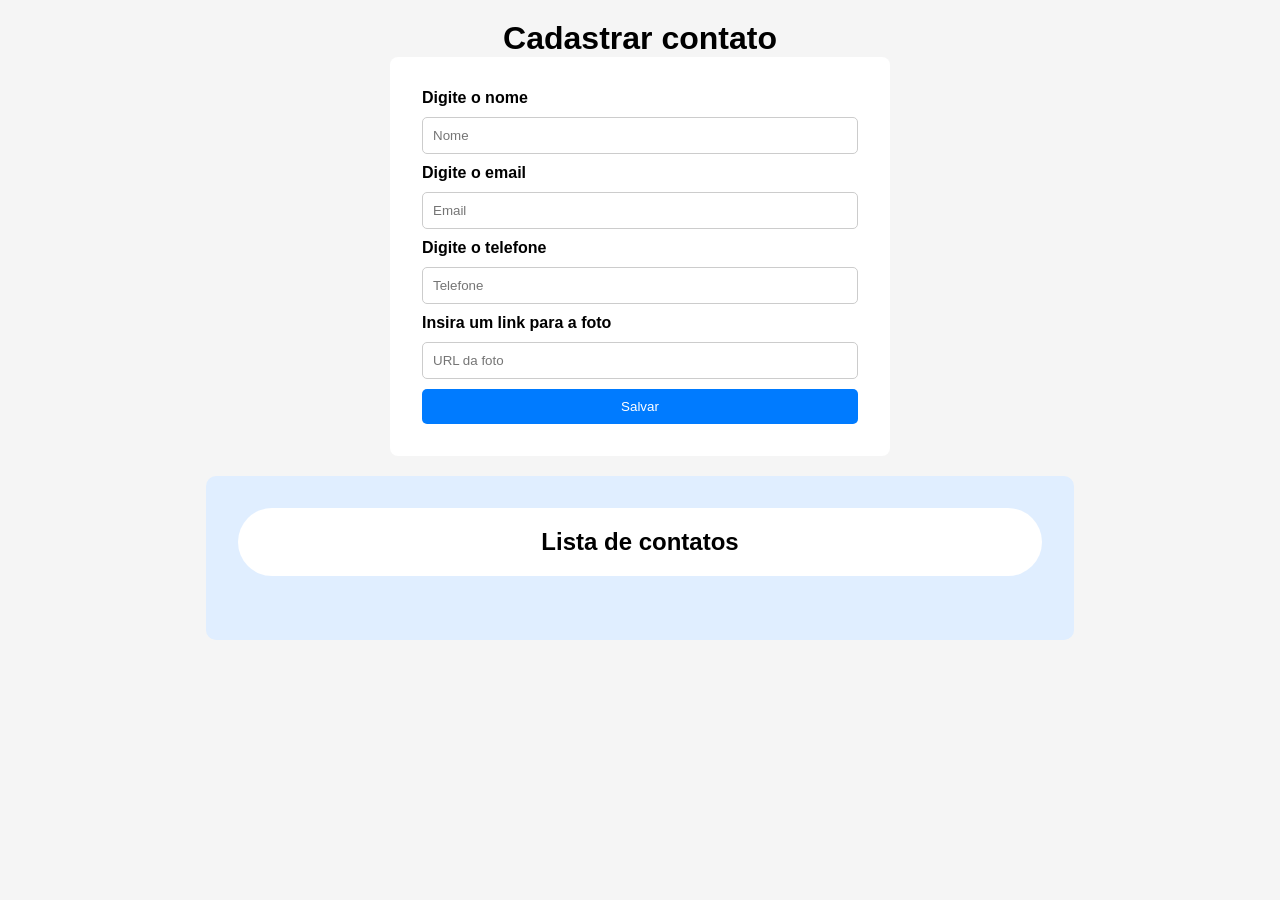
==== index.html @ 6724c6f5 "estrutura inicial da atividade, HTML, CSS e JS" ====
<!DOCTYPE html>
<html lang="pt-BR">

<head>
    <meta charset="UTF-8">
    <title>Lista de Contatos</title>
    <link rel="stylesheet" href="style.css">
    <script src="./app.js" defer type="module"></script>
</head>

<body>

    <main>
        <h1>Cadastrar contato</h1>

        <article>
            <form id="form-contato">
                <label for="form-contato"> Digite o nome
                    <input type="text" id="nome" placeholder="Nome" required>
                </label>
                <label for="form-contato"> Digite o email
                    <input type="email" id="email" placeholder="Email" required>
                </label>
                <label for="form-contato"> Digite o telefone
                    <input type="text" id="telefone" placeholder="Telefone" required>
                </label>
                <label for="form-contato"> Insira um link para a foto
                    <input type="text" id="foto" placeholder="URL da foto" required>
                </label>
                <button type="submit">Salvar</button>
            </form>
        </article>
        
        <aside>
            <h2>Lista de contatos</h2>
            <div id="lista-contatos" class="lista"></div>
        </aside>
    </main>
</body>

</html>
---- style.css ----
* {
    padding: 0;
    margin: 0;
    box-sizing: border-box;
}

body {
    font-family: Arial, sans-serif;
    background: hsl(0, 0%, 96%);
    padding: 20px;
}

h1 {
    text-align: center;
}

form {
    background: white;
    padding: 2em;
    border-radius: 8px;
    max-width: 500px;
    margin: 0 auto 20px;
    display: flex;
    flex-direction: column;
    gap: 10px;

    label {
        font-weight: bold;
        gap: 10px;
        display: flex;
        flex-direction: column;
    }
}

aside {
    margin: 0 auto;
    text-align: center;
    padding: 2em;
    background-color: hsl(213, 100%, 94%);
    border-radius: 10px;
    max-width: 70%;

    h2 {
        background-color: hsl(0, 0%, 100%);
        padding: 20px;
        border-radius: 50px;
    }
}

input {
    padding: 10px;
    border: 1px solid hsl(0, 0%, 80%);
    border-radius: 5px;
}

button {
    padding: 10px;
    background: hsl(211, 100%, 50%);
    color: hsl(0, 0%, 100%);
    border: none;
    cursor: pointer;
    border-radius: 5px;
}

button:hover {
    background: hsl(211, 100%, 35%);
}

.lista {
    display: grid;
    grid-template-columns: repeat(auto-fill, minmax(250px, 1fr));
    gap: 15px;
    padding: 1em;
}

.card {
    background: hsl(0, 0%, 100%);
    padding: 15px;
    border-radius: 8px;
    text-align: center;
}

.card img {
    width: 100px;
    height: 100px;
    object-fit: cover;
    border-radius: 50%;
}

.card button {
    margin-top: 5px;
    margin-right: 5px;
}

.erro {
    font-weight: bold;
    font-size: 32px;
    color: red;
    text-align: center;
    margin-bottom: 10px;
}
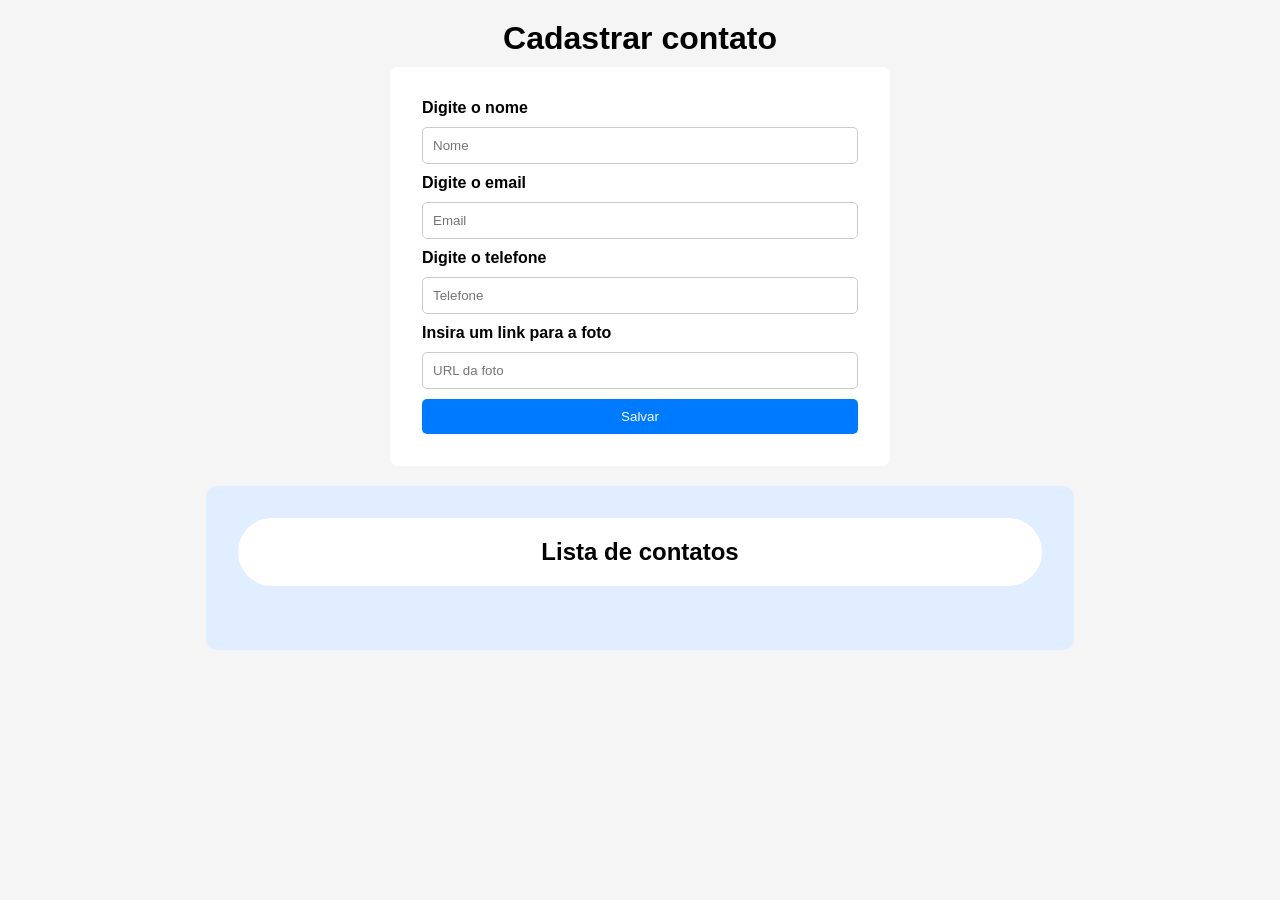
==== commit 1fb8e12d: "atualização do codigo JS, adicionado funcionalidade ao form e o botao de editar funcional no card do" ====
--- a/index.html
+++ b/index.html
@@ -3,9 +3,10 @@
 
 <head>
     <meta charset="UTF-8">
-    <title>Lista de Contatos</title>
+    <meta name="viewport" content="width=device-width, initial-scale=1.0">
     <link rel="stylesheet" href="style.css">
     <script src="./app.js" defer type="module"></script>
+    <title>Lista de Contatos</title>
 </head>
 
 <body>
@@ -14,17 +15,19 @@
         <h1>Cadastrar contato</h1>
 
         <article>
+            <div id="erro" class="erro"></div>
             <form id="form-contato">
-                <label for="form-contato"> Digite o nome
+                <input type="hidden" id="id">
+                <label for="nome"> Digite o nome
                     <input type="text" id="nome" placeholder="Nome" required>
                 </label>
-                <label for="form-contato"> Digite o email
+                <label for="email"> Digite o email
                     <input type="email" id="email" placeholder="Email" required>
                 </label>
-                <label for="form-contato"> Digite o telefone
+                <label for="telefone"> Digite o telefone
                     <input type="text" id="telefone" placeholder="Telefone" required>
                 </label>
-                <label for="form-contato"> Insira um link para a foto
+                <label for="foto"> Insira um link para a foto
                     <input type="text" id="foto" placeholder="URL da foto" required>
                 </label>
                 <button type="submit">Salvar</button>
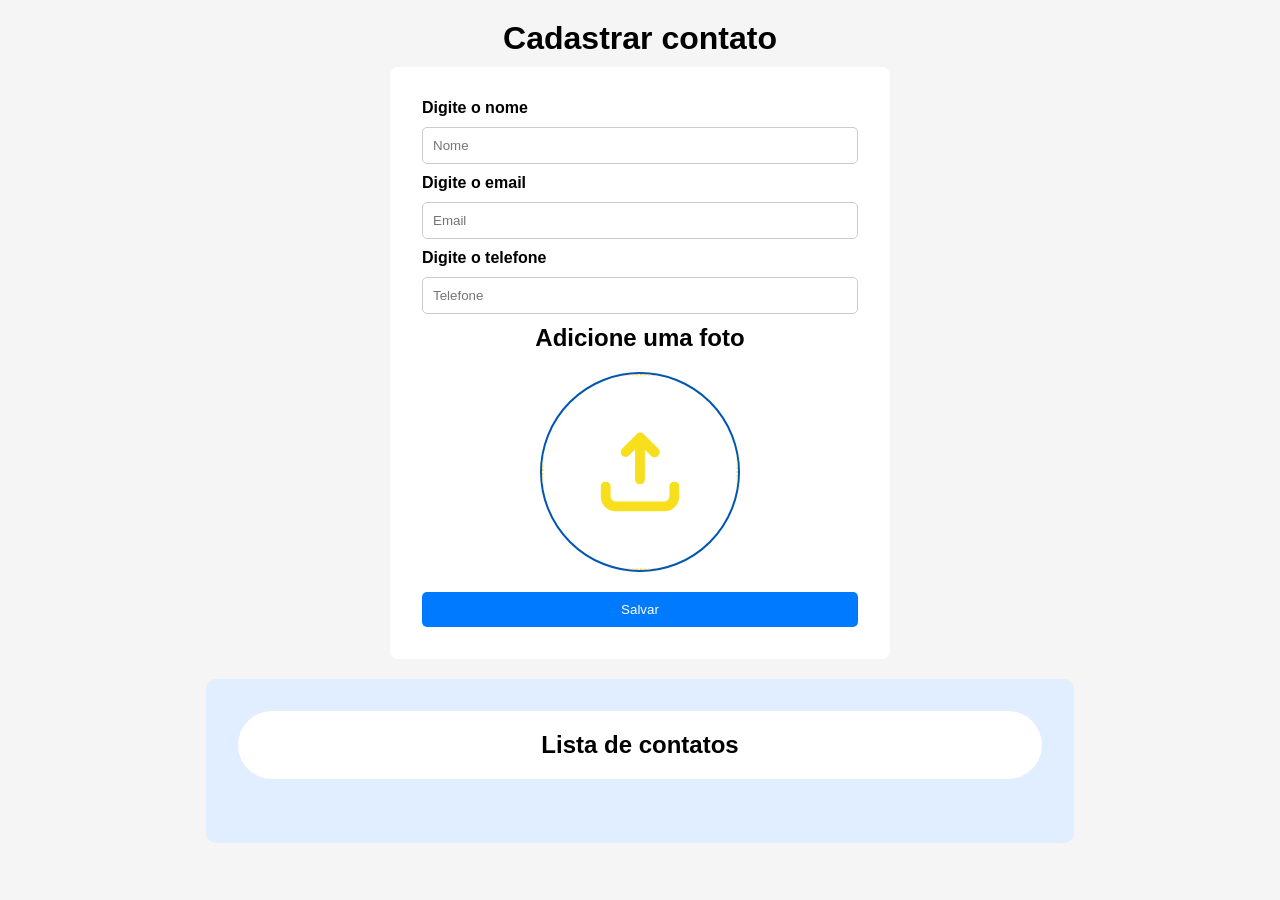
==== commit 16ad46e7: "atividade de sabado completa, função para adicionar imagem local escolhida pelo usuario" ====
--- a/index.html
+++ b/index.html
@@ -27,13 +27,16 @@
                 <label for="telefone"> Digite o telefone
                     <input type="text" id="telefone" placeholder="Telefone" required>
                 </label>
-                <label for="foto"> Insira um link para a foto
-                    <input type="text" id="foto" placeholder="URL da foto" required>
-                </label>
+                <label for="preview-input" id="foto-contato">Adicione uma foto</label>
+                <p class="image-field">
+                    <input id="preview-input" class="preview-input" type="file" accept="image/*">
+                    <label class="preview-label" for="preview-input"></label>
+                    <img id="preview-image" class="preview-image" src="./img/upload-icon.svg">
+                </p>
                 <button type="submit">Salvar</button>
             </form>
         </article>
-        
+
         <aside>
             <h2>Lista de contatos</h2>
             <div id="lista-contatos" class="lista"></div>
--- a/style.css
+++ b/style.css
@@ -71,6 +71,7 @@
     grid-template-columns: repeat(auto-fill, minmax(250px, 1fr));
     gap: 15px;
     padding: 1em;
+    justify-content: center;
 }
 
 .card {
@@ -78,6 +79,11 @@
     padding: 15px;
     border-radius: 8px;
     text-align: center;
+    
+    p {
+        text-align: left;
+        margin: 10px;
+    }
 }
 
 .card img {
@@ -90,6 +96,7 @@
 .card button {
     margin-top: 5px;
     margin-right: 5px;
+    margin: 10px 20px;
 }
 
 .erro {
@@ -98,4 +105,35 @@
     color: red;
     text-align: center;
     margin-bottom: 10px;
+}
+
+
+.preview-input {
+    display: none;
+}
+
+.preview-label {
+    position: absolute;
+    width: 200px;
+    height: 200px;
+}
+
+.preview-image {
+    width: 100%;
+    height: 100%;
+    object-fit: cover;
+    border-radius: 50%;
+    border:2px solid hsl(211, 100%, 35%);
+}
+
+.image-field {
+    text-align: center;
+    margin: 10px auto;
+    width: 200px;
+    height: 200px;
+}
+
+#foto-contato {
+    text-align: center;
+    font-size: 24px;
 }
